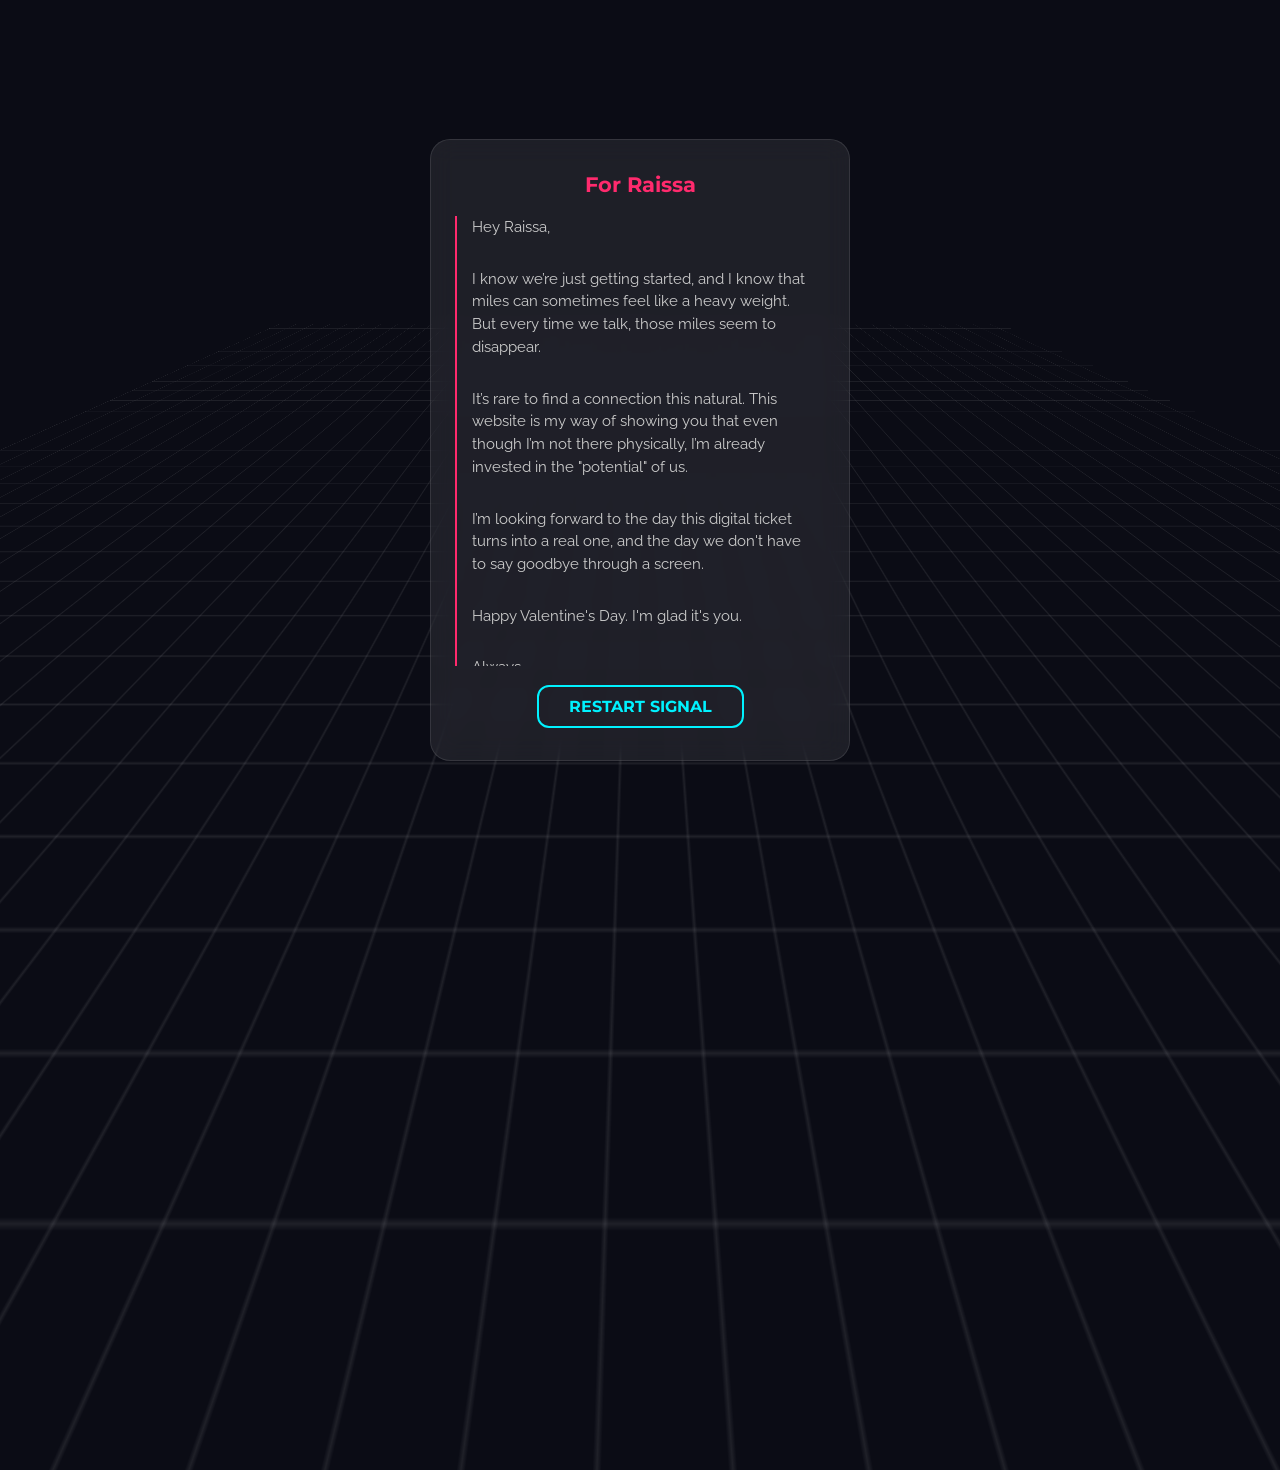
==== letter.html @ efbe6db5 "Create letter.html" ====
<!DOCTYPE html>
<html lang="en">
<head>
    <meta charset="UTF-8">
    <meta name="viewport" content="width=device-width, initial-scale=1.0">
    <title>Private Message</title>
    <link rel="stylesheet" href="style.css">
</head>
<body>
    <div class="grid-bg"></div>
    <div class="container" style="max-width: 420px;">
        <h2>For Raissa</h2>
        <div class="letter-box">
            <div class="letter-content">
                <p>Hey Raissa,</p><br>
                <p>I know we’re just getting started, and I know that miles can sometimes feel like a heavy weight. But every time we talk, those miles seem to disappear.</p><br>
                <p>It’s rare to find a connection this natural. This website is my way of showing you that even though I’m not there physically, I’m already invested in the "potential" of us.</p><br>
                <p>I’m looking forward to the day this digital ticket turns into a real one, and the day we don't have to say goodbye through a screen.</p><br>
                <p>Happy Valentine's Day. I'm glad it's you.</p><br>
                <p>Always,<br><strong>[Your Name]</strong></p>
            </div>
        </div>
        <a href="index.html" class="btn" style="width: auto; padding: 10px 30px;">Restart Signal</a>
    </div>
    <script src="script.js"></script>
</body>
</html>
---- style.css ----
@import url('https://fonts.googleapis.com/css2?family=Montserrat:wght@300;600&family=Libre+Barcode+128&family=Raleway:wght@300;400&display=swap');

:root {
    --bg-color: #0b0c15;
    --accent: #00f2ff;
    --love: #ff2a6d;
    --glass: rgba(255, 255, 255, 0.08);
}

* { margin: 0; padding: 0; box-sizing: border-box; }

body {
    background-color: var(--bg-color);
    color: white;
    font-family: 'Montserrat', sans-serif;
    min-height: 100vh;
    width: 100vw;
    display: flex;
    justify-content: center;
    align-items: center;
    overflow: hidden; 
    position: relative;
}

.grid-bg {
    position: absolute;
    inset: 0;
    background-image: 
        linear-gradient(var(--glass) 1px, transparent 1px),
        linear-gradient(90deg, var(--glass) 1px, transparent 1px);
    background-size: 30px 30px;
    transform: perspective(500px) rotateX(60deg);
    z-index: -1;
}

.container {
    background: var(--glass);
    padding: 2rem 1.5rem;
    border-radius: 20px;
    border: 1px solid rgba(255,255,255,0.1);
    backdrop-filter: blur(12px);
    width: 90%;
    max-width: 380px;
    display: flex;
    flex-direction: column;
    align-items: center;
    justify-content: center;
    gap: 1.2rem;
    z-index: 10;
    text-align: center;
}

h1 { font-size: 1.5rem; color: var(--accent); text-transform: uppercase; letter-spacing: 1px; }
h2 { font-size: 1.3rem; color: var(--love); }
p { font-size: 0.95rem; line-height: 1.5; color: #ccc; }

/* Fixed Connection Map */
.connection-map {
    display: flex;
    align-items: center;
    justify-content: center;
    width: 100%;
    gap: 10px;
    margin: 10px 0;
}

.line {
    flex-grow: 1;
    height: 2px;
    background: linear-gradient(90deg, var(--accent), var(--love), var(--accent));
    max-width: 80px;
}

.pin, .heart-icon { font-size: 1.5rem; line-height: 1; }

/* Radar Animation */
.radar {
    width: 60px;
    height: 60px;
    border-radius: 50%;
    border: 2px solid var(--accent);
    position: relative;
    margin-bottom: 10px;
}

.radar::after {
    content: '';
    position: absolute;
    top: 50%; left: 50%;
    width: 100%; height: 100%;
    background: var(--accent);
    border-radius: 50%;
    transform: translate(-50%, -50%);
    animation: pulse 2s infinite;
}

@keyframes pulse {
    0% { width: 0; height: 0; opacity: 1; }
    100% { width: 120px; height: 120px; opacity: 0; }
}

/* Buttons */
.btn {
    width: 100%;
    padding: 14px;
    background: transparent;
    border: 2px solid var(--accent);
    color: var(--accent);
    text-decoration: none;
    font-weight: bold;
    border-radius: 12px;
    text-transform: uppercase;
    transition: 0.3s;
}

.btn-love { border-color: var(--love); color: var(--love); }

/* Barcode */
.barcode {
    font-family: 'Libre Barcode 128', cursive;
    font-size: 3.5rem;
    color: white;
    white-space: nowrap;
    margin: 10px 0;
}

/* Letter Page Styling */
.letter-box {
    text-align: left;
    overflow-y: auto;
    max-height: 50vh;
    padding-right: 10px;
    scrollbar-width: none; /* Hide scrollbar Firefox */
    -ms-overflow-style: none; /* Hide scrollbar IE/Edge */
    border-left: 2px solid var(--love);
    padding-left: 15px;
}

.letter-box::-webkit-scrollbar { display: none; } /* Hide scrollbar Chrome/Safari */

.letter-content {
    font-family: 'Raleway', sans-serif;
    font-size: 1rem;
    line-height: 1.8;
    color: #e0e0e0;
}
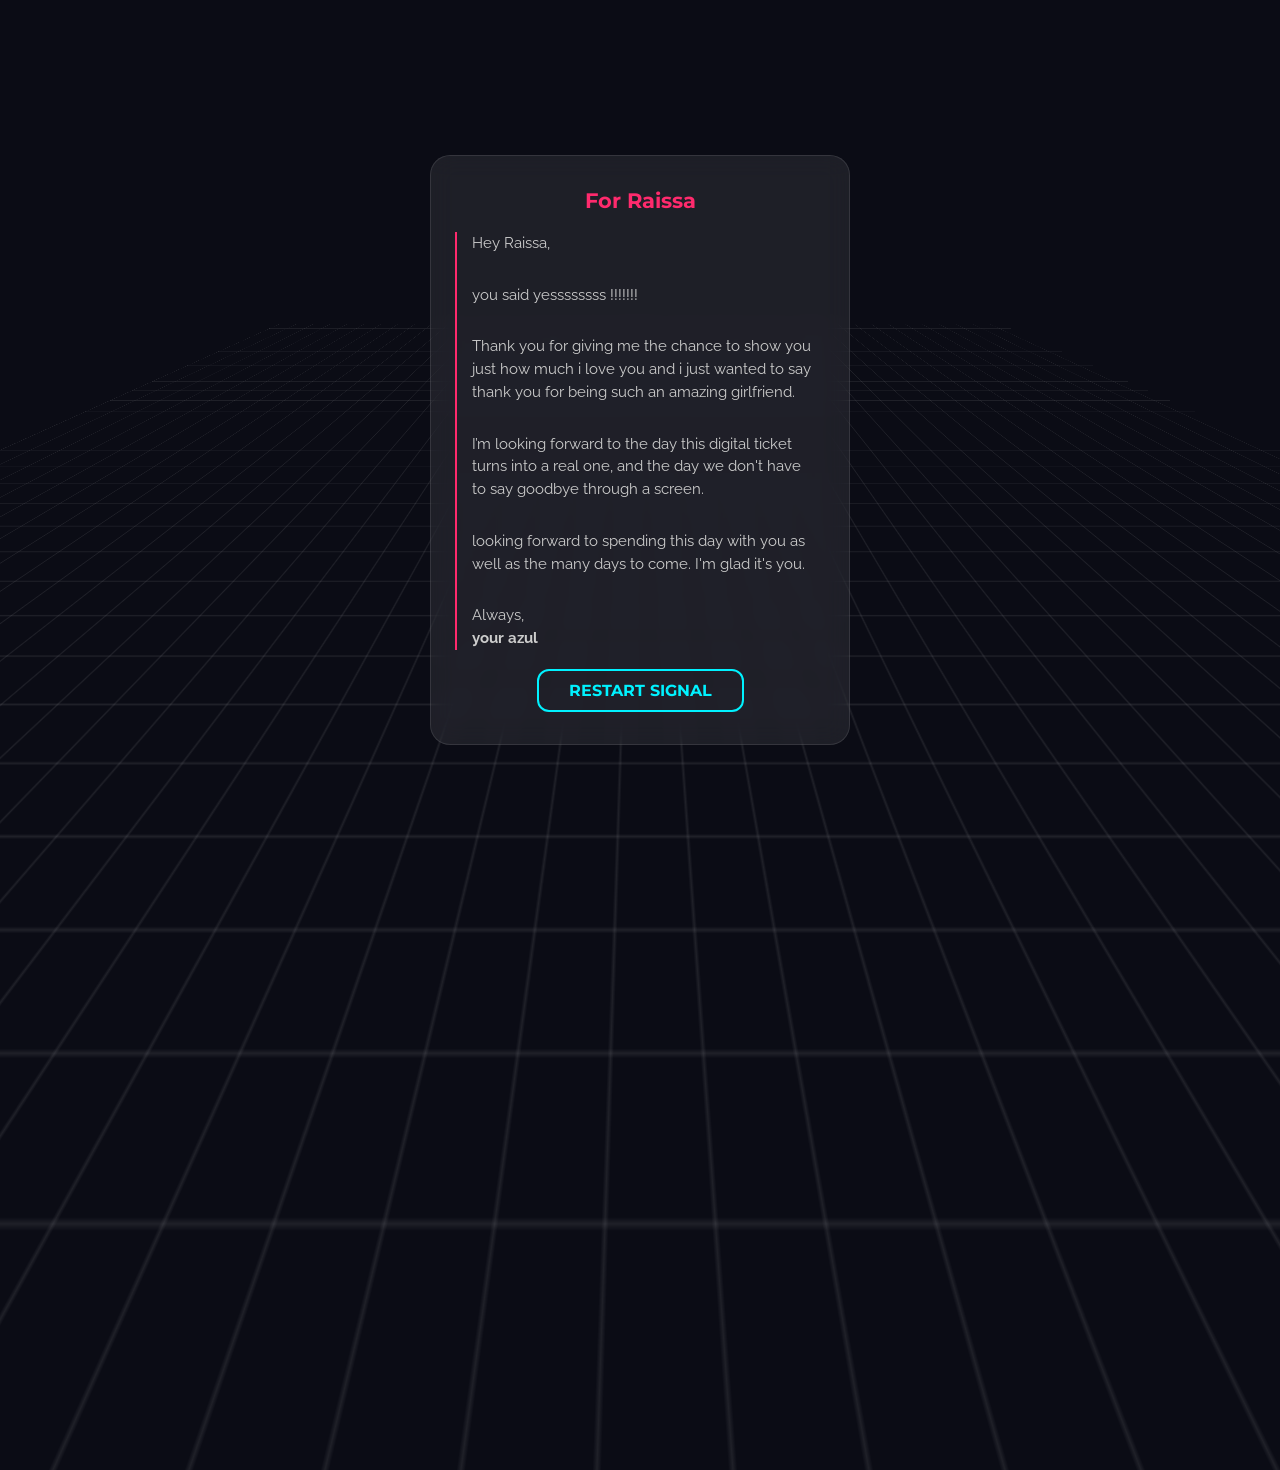
==== commit 6a270ab9: "Update letter.html" ====
--- a/letter.html
+++ b/letter.html
@@ -13,11 +13,11 @@
         <div class="letter-box">
             <div class="letter-content">
                 <p>Hey Raissa,</p><br>
-                <p>I know we’re just getting started, and I know that miles can sometimes feel like a heavy weight. But every time we talk, those miles seem to disappear.</p><br>
-                <p>It’s rare to find a connection this natural. This website is my way of showing you that even though I’m not there physically, I’m already invested in the "potential" of us.</p><br>
+                <p>you said yessssssss !!!!!!!</p><br>
+                <p>Thank you for giving me the chance to show you just how much i love you and i just wanted to say thank you for being such an amazing girlfriend.</p><br>
                 <p>I’m looking forward to the day this digital ticket turns into a real one, and the day we don't have to say goodbye through a screen.</p><br>
-                <p>Happy Valentine's Day. I'm glad it's you.</p><br>
-                <p>Always,<br><strong>[Your Name]</strong></p>
+                <p>looking forward to spending this day with you as well as the many days to come. I'm glad it's you.</p><br>
+                <p>Always,<br><strong>your azul</strong></p>
             </div>
         </div>
         <a href="index.html" class="btn" style="width: auto; padding: 10px 30px;">Restart Signal</a>
